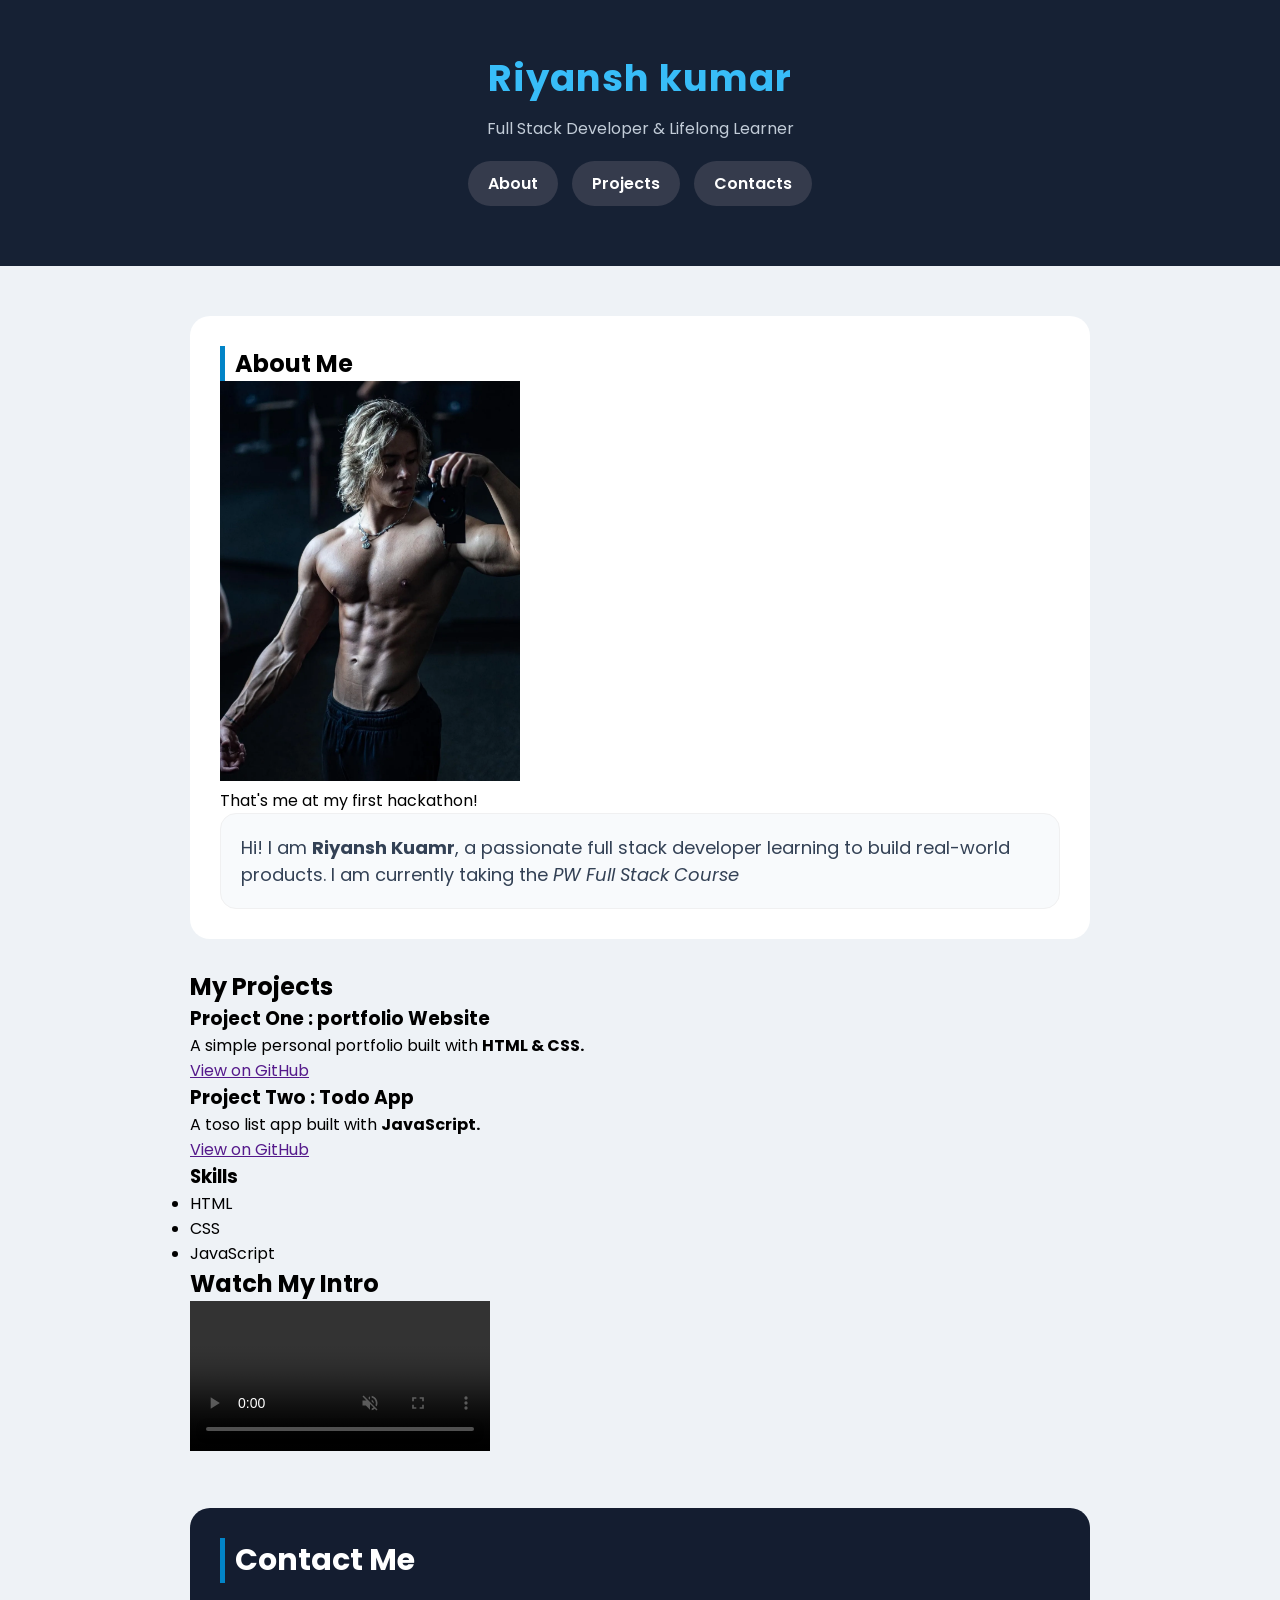
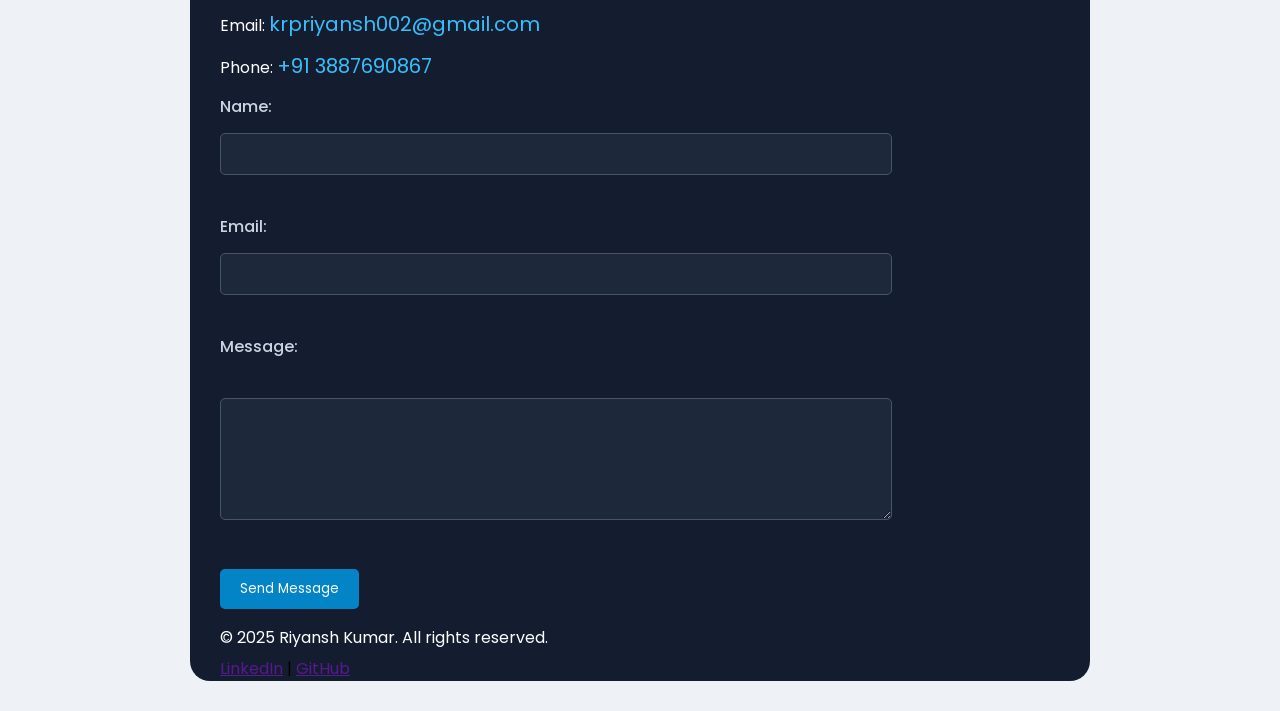
==== portfolio.html @ 06bea70f "My first portfolio" ====
<!DOCTYPE html>
<html lang="en">

<head>
    <meta charset="UTF-8">
    <meta name="viewport" content="width=device-width, initial-scale=1.0">
    <title>Riyansh Kumar | portfolio</title>
    <link rel="stylesheet" href="style.css">
</head>

<body>
    <header>
        <h1>Riyansh kumar</h1>
        <p>Full Stack Developer & Lifelong Learner</p>

        <nav>
            <a href="#about">About</a>
            <a href="#projects">Projects</a>
            <a href="#contacts">Contacts</a>
        </nav>
    </header>

    <main>
        <section id="about">

            <h2>About Me</h2>
            <img src="aesthetic-physique.jpg" alt="" width="300px" height="400px">
            <figcaption>That's me at my first hackathon!</figcaption>
            <p>Hi! I am <strong>Riyansh Kuamr</strong>, a passionate full stack developer learning to build real-world
                products. I am currently taking the <em>PW Full Stack Course</em></p>
        </section>

        <section id="projects">
            <article>

                <h2>My Projects</h2>
                <h3>Project One : portfolio Website</h3>
                <p>A simple personal portfolio built with <strong> HTML & CSS.</strong>
                <p>
                    <a href="">View on GitHub</a>
            </article>

            <article>
                <h3>Project Two : Todo App</h3>
                <p>A toso list app built with <strong>JavaScript.</strong></p>
                <a href="">View on GitHub</a>
            </article>

            <div>
                <h3>Skills</h3>
                <ul>
                    <li>HTML</li>
                    <li>CSS</li>
                    <li>JavaScript</li>
                </ul>
            </div>


        </section>

        <section>
            <h2>Watch My Intro</h2>
            <video src="kutta.mp4" controls muted></video>
        </section>
    </main>

    <footer id="contacts">
        <h2>Contact Me</h2>
        <form action="">

            <p>Email: <a href="mailto:krpriyansh002@gmail.com">krpriyansh002@gmail.com</a></p>
            <p>Phone: <a href="tel:+913887690867">+91 3887690867</a></p>

            <label for="name">Name: </label>
            <input type="text" id="name">
            <br><br>


            <label for="email">Email: </label>
            <input type="email" name="box" id="email">

            <br><br>
            <label for="mess">Message: </label>
            <br>
            <textarea name="" id="mess" rows="5" cols="40"></textarea>
            <br><br>

            <button type="submit">Send Message</button>
        </form>

        <p>&copy; 2025 Riyansh Kumar. All rights reserved.</p>
        <div>
            <a href="">LinkedIn</a> | <a href="">GitHub</a>


        </div>


    </footer>

</body>

</html>
---- style.css ----
@import url('https://fonts.googleapis.com/css2?family=Poppins:ital,wght@0,100;0,200;0,300;0,400;0,500;0,600;0,700;0,800;0,900;1,100;1,200;1,300;1,400;1,500;1,600;1,700;1,800;1,900&display=swap');


* {
    padding: 0;
    margin: 0;
    box-sizing: border-box;
    font-family: "Poppins", sans-serif;
}

body {
    background-color: #EEF2F6;
}

header {
    background-color: #162134;
    color: white;
    text-align: center;
    padding: 50px 0;
}

h1 {
    color: #38BDF8;
    font-size: 37px;
    letter-spacing: 1px;
}

header p {
    color: #C2CCD8;
    padding: 10px 0;
}

header nav a {
    display: inline-block;
    text-decoration: none;
    background-color: #353B4C;
    color: white;
    border-radius: 30px;
    padding: 10px 20px;
    margin: 10px 5px;
    font-weight: 600;
}

header nav a:hover {
    background-color: #0284C7;
}

main {
    margin: 50px auto;
    /* background-color: white; */
    max-width: 900px;
}

#about,
#project,
#intro {
    background-color: white;
    padding: 30px;
    border-radius: 20px;
    margin-bottom: 30px;
}

#about h2,
#project h2,
#intro h2 {

    border-left: 5px solid #0284C7;
    padding-left: 10px;



}

#about figure {
    text-align: center;
    padding: 20px 0;

}

#about figure img {
    border-radius: 80%;
    border: 4px solid #0284C7;
    margin: 10px 0;
    transition: all 1s;
}

#about figure img:hover { 
    transform: scale(1.1);
     box-shadow: 0px 10px 10px rgba(0, 0, 0, 0.101);
}


#about figure figcaption {
    color: #64748B;
    /* text-tra; */
    font-style: italic;
    font-size: 14px;
}

#about p {
    border-radius: 16px;
    background-color: #F8FAFC;
    padding: 20px;
    border: 1px solid #f0f0f1;
    font-size: 18px;
    color: #334155;
}

#projects-card {
    display: flex;
    gap: 20px;
    margin: 30px 0;
    flex-wrap: wrap;

}

#projects-card article {
    flex: 1;
    background-color: #F8FAFC;
    border-radius: 10px;
    padding: 20px;
    /* display: flex;
    flex-direction: column; */
    /* gap: 10px; */
    border: 1px solid #E2E8F0;
    color: #10162A;
    transition: all 0.5s;
}

#projects-card article:hover {
    transform: translateY(-5px);
    box-shadow: 0px 10px 10px rgba(0, 0, 0, 0.101);
}

#projects-card article p {
    font-size: 14px;
    color: #64748B;
    margin: 15px 0;
}


#projects-card article a {
    border-radius: 5px;
    background-color: #0284C7;
    padding: 10px 20px;
    display: inline-block;
    color: white;
    text-decoration: none;
}

#skills {
    background-color: #F1F5F9;
    border-radius: 10px;
    padding: 20px;
}

#skills ul {
    list-style-type: none;
    display: flex;
    gap: 20px;
    padding: 10px 0;
        flex-wrap: wrap;
}

#skills ul li {
    background-color: #E0F2FE;
    border-radius: 30px;
    border: 1px solid #BAE6FD;
    padding: 7px 18px;
    color: #0369A1;
    font-weight: 600;
}

#intro {
    text-align: center;
}

#intro h2 {
    text-align: left;
}



#intro video {
    margin: 20px 0;
    /* padding: 30px; */
    object-fit: cover;
    max-width: 100%;
    height: auto;
    border-radius: 40px;
    border: 3px solid #CBD5E1;
}

footer {
    margin: 50px auto;
    max-width: 900px;
    background-color: #141D30;
    padding: 30px 30px 0;
    border-radius: 20px;
    margin-bottom: 30px;
}

footer h2 {
    border-left: 5px solid #0284C7;
    padding-left: 10px;
    color: white;
    font-size: 30px;
    margin-bottom: 20px;
}

footer p {
    color: white;
    padding: 6px 0;
}

footer p a {
    text-decoration: none;
    color:#38BDF8;
    font-size: 20px;
}

footer p a:hover {
    text-decoration: underline;
    color:#38BDF8;
}

form label {
    display: block;
    margin: 7px 0;
    color: #CBD5E1;
    font-weight: 500;
}
form {
    max-width:80%;
}

form input[type="text"],
form input[type="email"],
textarea{
    width: 100%;
    background-color: #1E283B;
    outline: none;
    border: 1px solid #475569;
    border-radius: 5px;
    padding: 10px 20px;
    color: white;
    margin: 7px 0;
}

form button {
    background-color: #0284C7;
     border-radius: 5px;
    padding: 10px 20px;
    display: inline-block;
    color: white;
    outline: none;
    border: none;
    margin: 10px 0;
}

#lower-footer {
    display: flex;
    justify-content: space-between;
    align-items: center;
    flex-wrap: wrap;
    border-top: 1px solid rgba(128, 128, 128, 0.348);
    padding: 20px 0;
    margin-top: 10px;
}
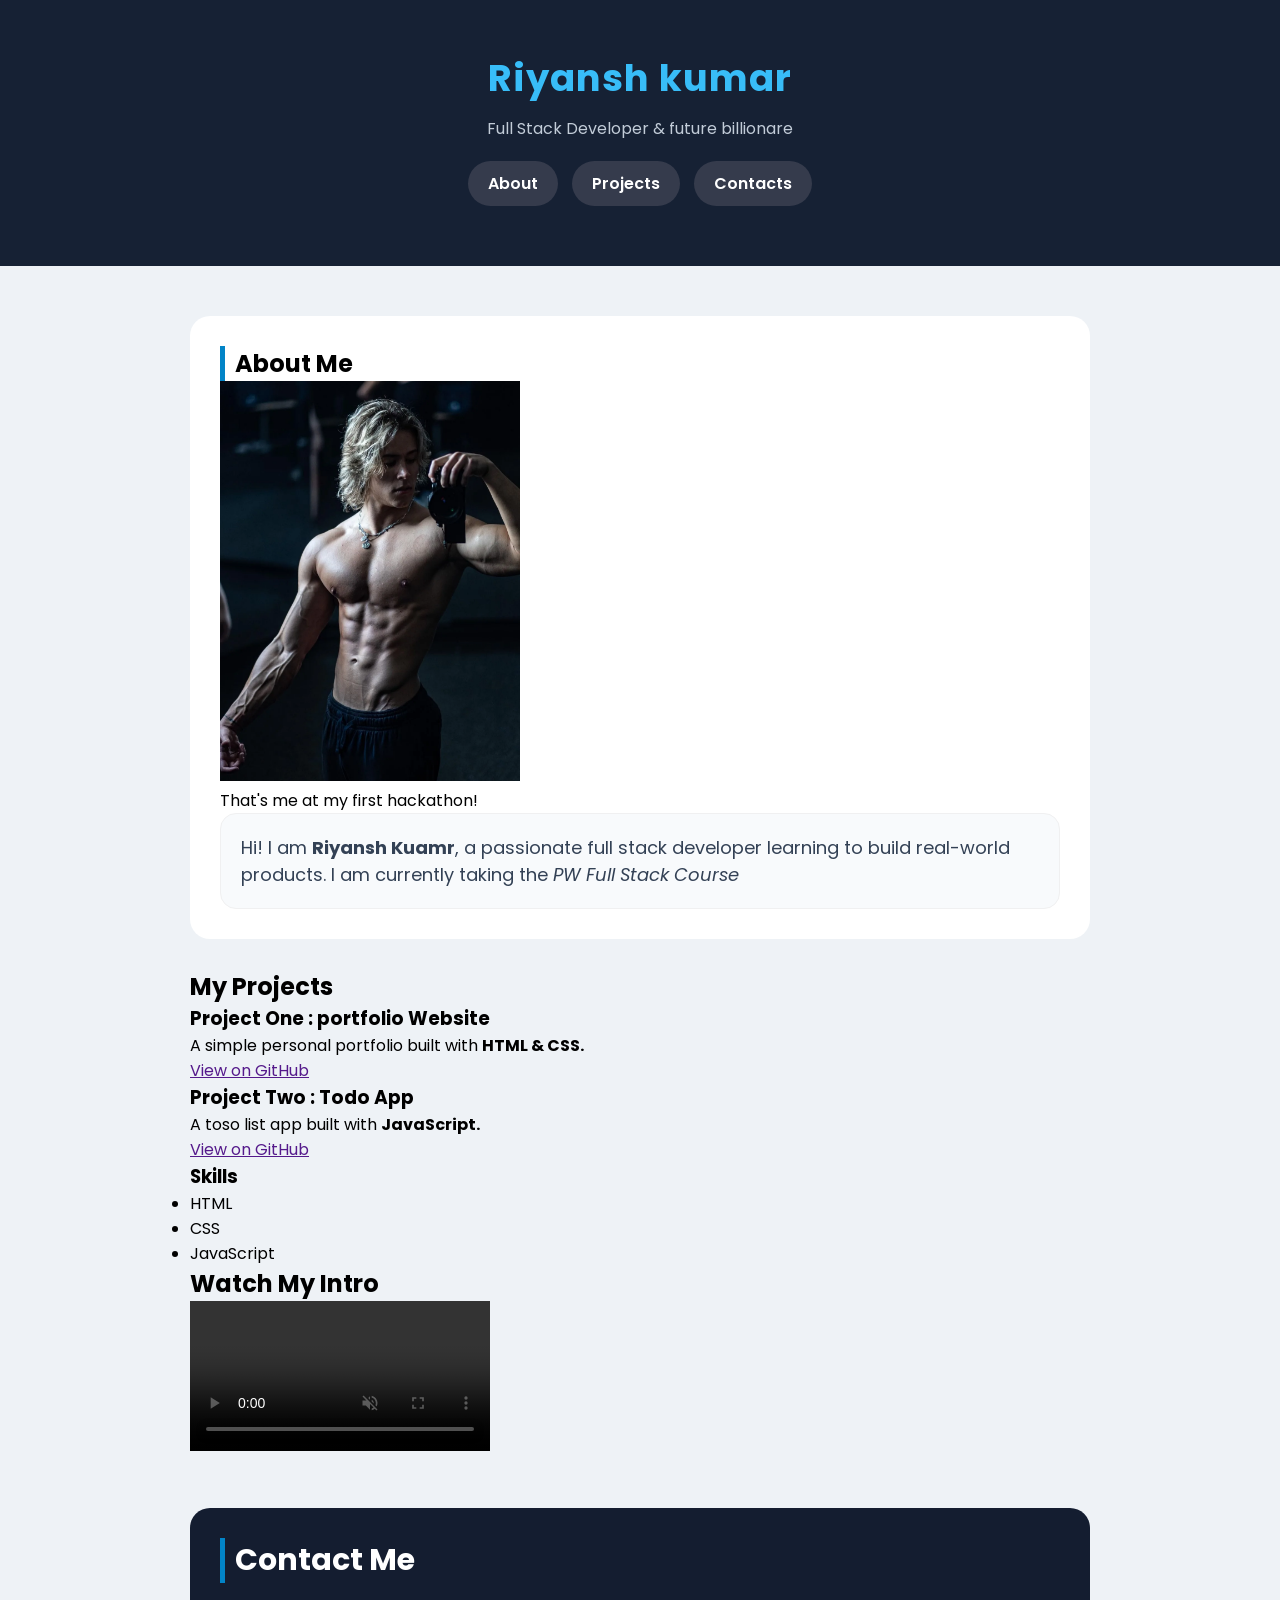
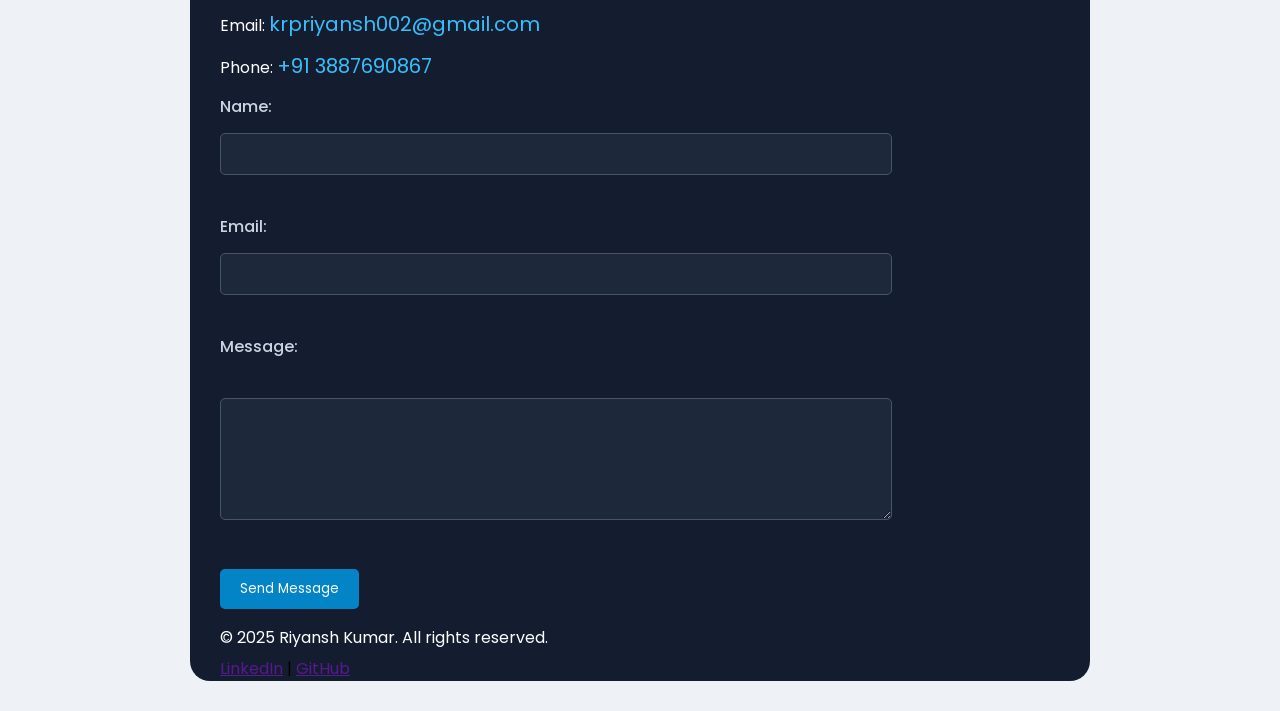
==== commit b0452f25: "updated description" ====
--- a/portfolio.html
+++ b/portfolio.html
@@ -11,7 +11,7 @@
 <body>
     <header>
         <h1>Riyansh kumar</h1>
-        <p>Full Stack Developer & Lifelong Learner</p>
+        <p>Full Stack Developer & future billionare</p>
 
         <nav>
             <a href="#about">About</a>
